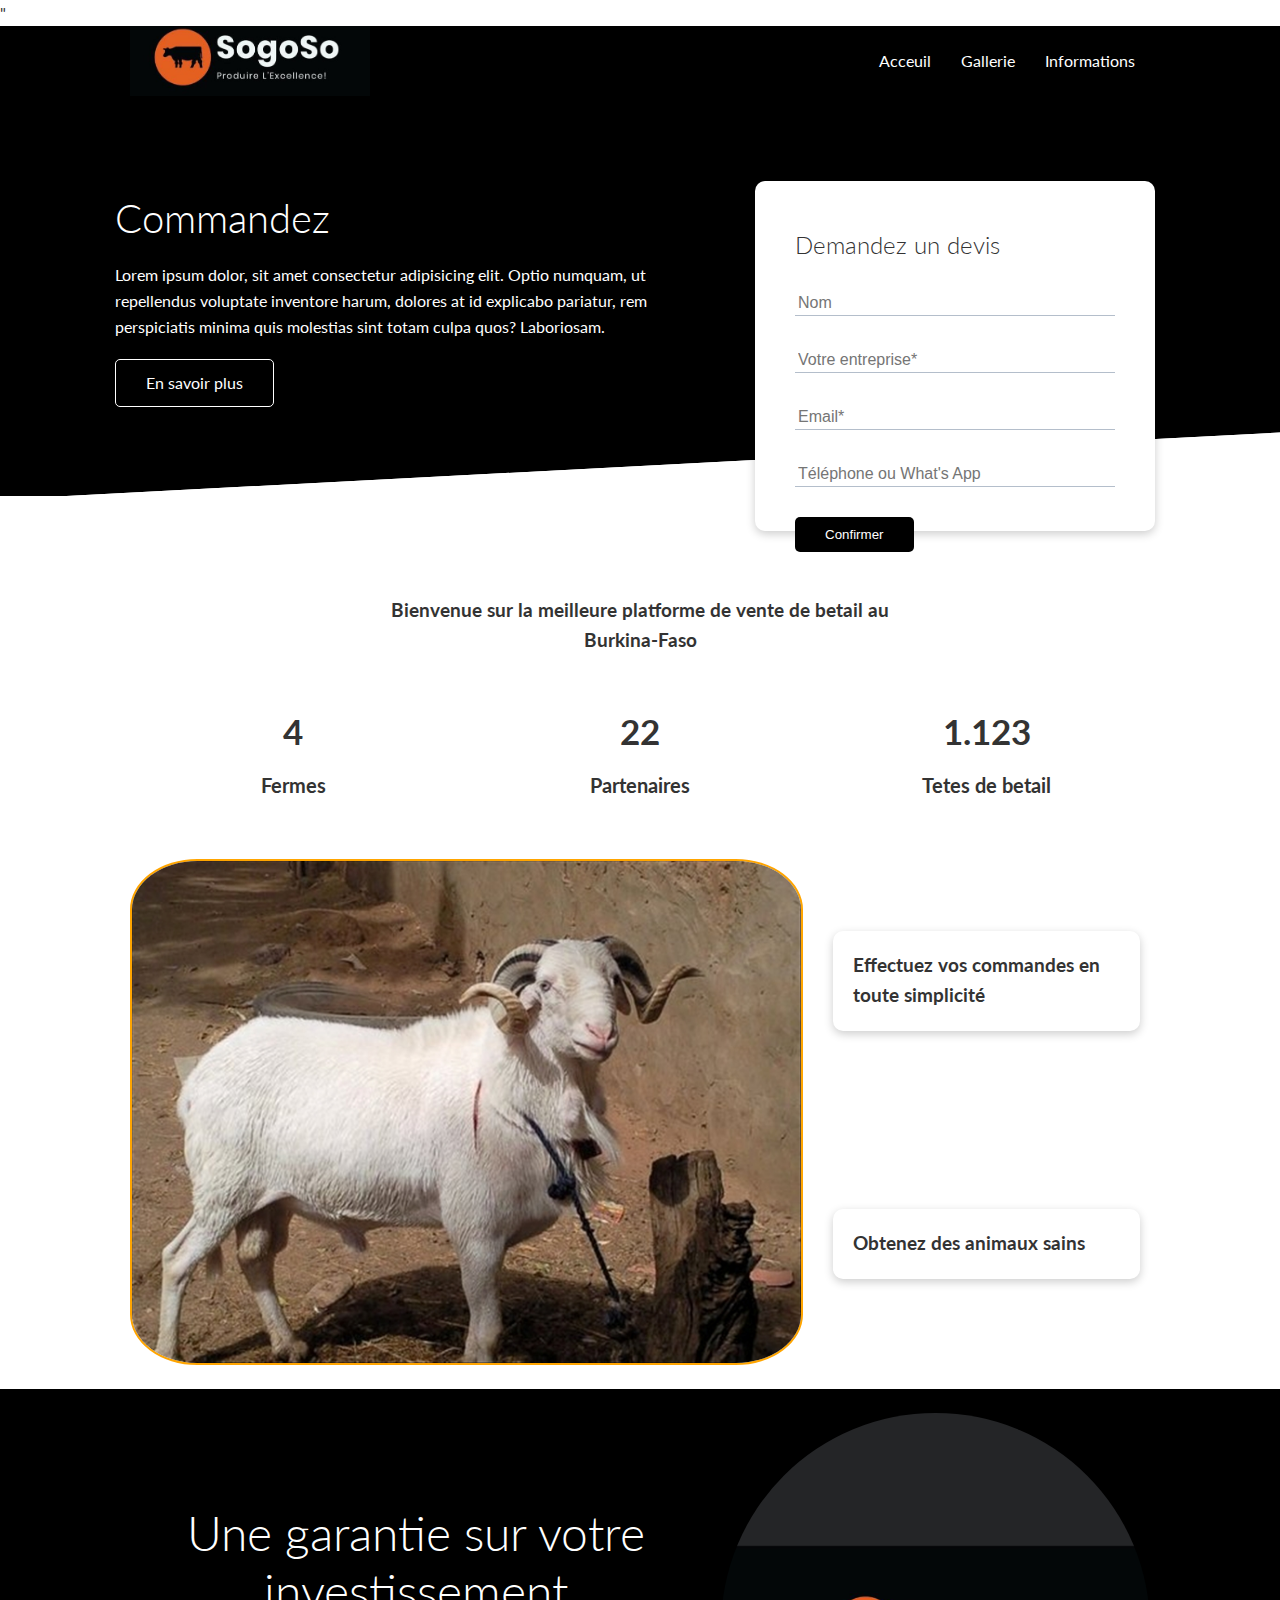
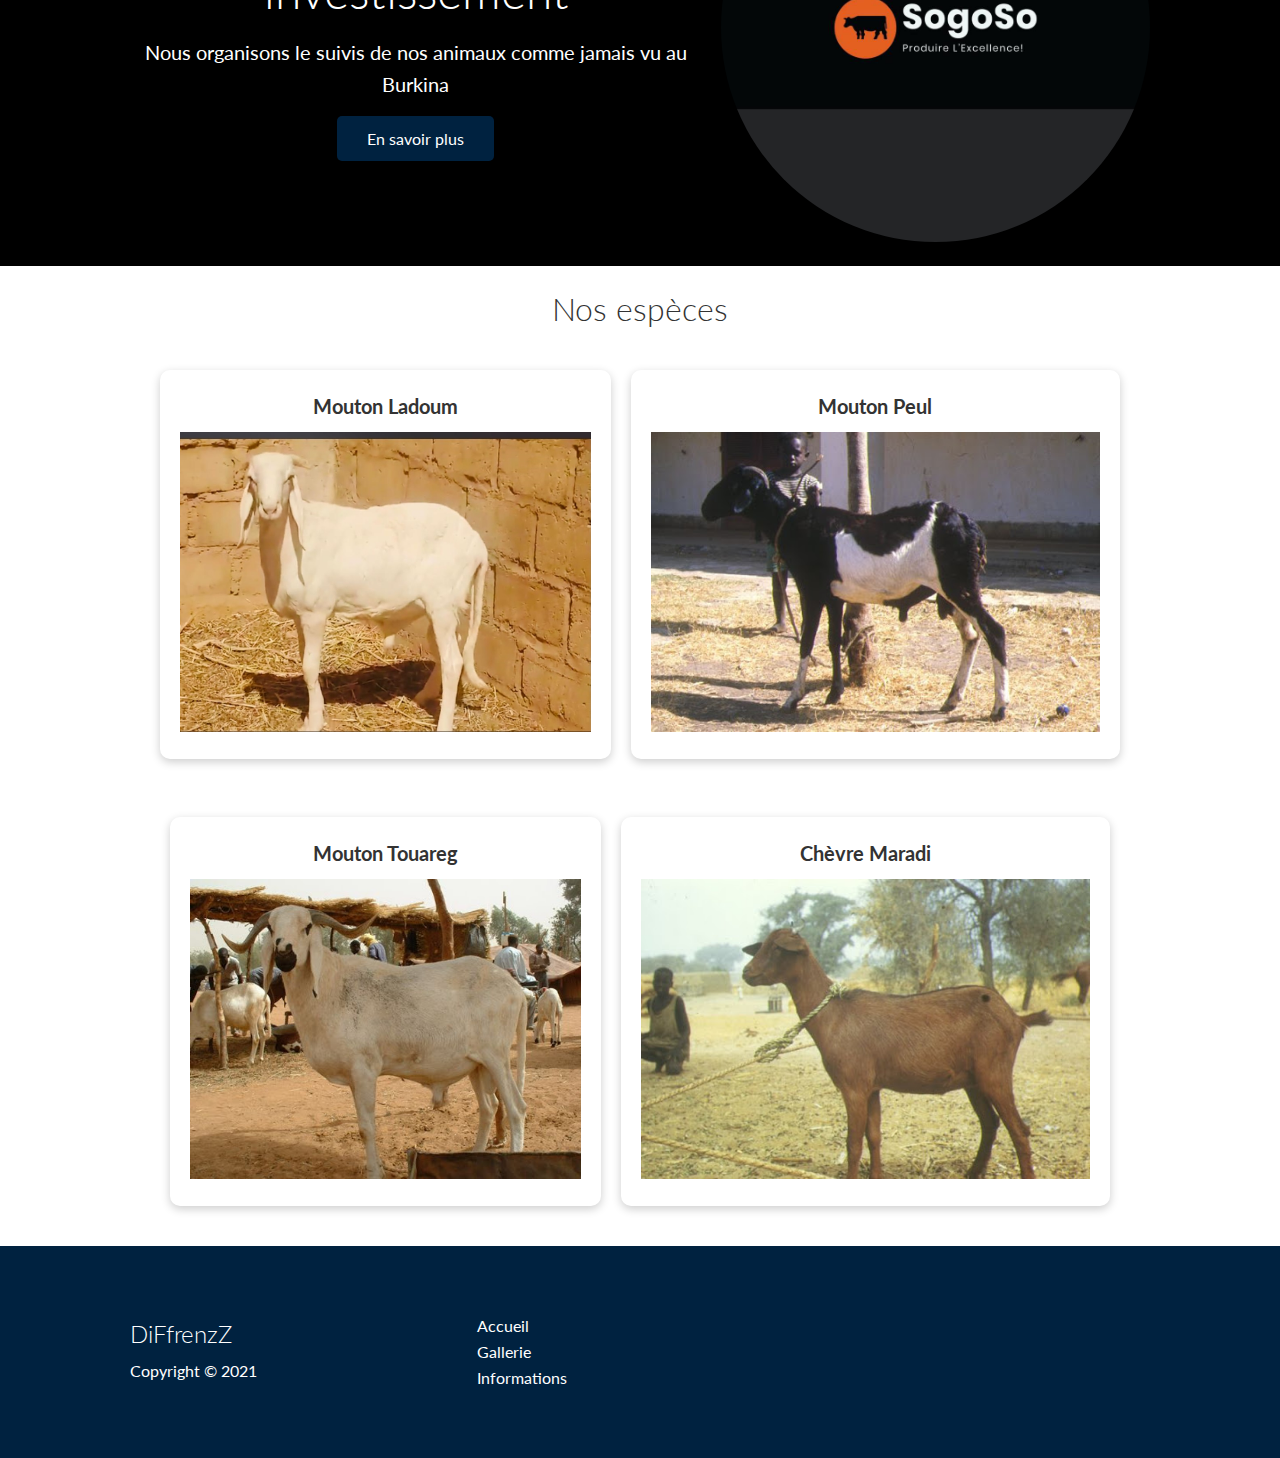
==== index.html @ 92f1dc46 "Initial commit" ====
<!DOCTYPE html>
<html lang="en">
<head>
    <meta charset="UTF-8">
    <meta http-equiv="X-UA-Compatible" content="IE=edge">
    <meta name="viewport" content="width=device-width, initial-scale=1.0">
    <link rel="stylesheet" href="https://cdnjs.cloudflare.com/ajax/libs/font-awesome/5.15.2/css/all.min.css" integrity="sha512-HK5fgLBL+xu6dm/Ii3z4xhlSUyZgTT9tuc/hSrtw6uzJOvgRr2a9jyxxT1ely+B+xFAmJKVSTbpM/CuL7qxO8w==" crossorigin="anonymous" />"
    <link rel="stylesheet" href="css/utilities.css">
    <link rel="stylesheet" href="css/style.css">
    <title>SogoSo | Second Website</title>
</head>
<body>
    <!-- Navbar -->
    <div class="navbar">
        <div class="container flex">
            <div class="logo">
                <img src="images/logo/sogoso.png.jpg">
        </div>
            <nav>
                <ul>
                    <li><a href="index.html">Acceuil</a></li>
                    <li><a href="features.html">Gallerie </a></li>
                    <li><a href="docs.html">Informations</a></li>
                </ul>
            </nav>
        </div>
    </div>

    <!-- Showcase -->
    <section class="showcase">
        <div class="container grid">
            <div class="showcase-text">
                <h1>Commandez</h1>
                <p>Lorem ipsum dolor, sit amet consectetur adipisicing elit. Optio numquam, ut repellendus voluptate inventore harum, dolores at id explicabo pariatur, rem perspiciatis minima quis molestias sint totam culpa quos? Laboriosam.   </p>
                <a href="features.html" class="btn btn-outline">En savoir plus</a>
            </div>

            <div class="showcase-form card">
                <h2>Demandez un devis</h2>
                 <form>
                    <div class="form-control">
                        <input type="text" name="name" placeholder="Nom" required>
                    </div>
                    <div class="form-control">
                        <input type="text" name="company" placeholder="Votre entreprise*">
                    </div>
                    <div class="form-control">
                        <input type="email" name="email" placeholder="Email*">
                    </div>
                    <div class="form-control">
                        <input type="tel" name="phone" placeholder="Téléphone ou What's App">
                    </div>
                    <input type="submit" value="Confirmer" class="btn btn-primary">
                </form>
            </div>
        </div>
    </section>

    <!-- Stats -->
    <section class="stats">
        <div class="container">
            <h3 class="stats-heading text-center my-1">
                Bienvenue sur la meilleure platforme de vente de betail au Burkina-Faso
            </h3>

            <div class="grid grid-3 text-center my-4">
                <div>
                    <i class="fas fa-home fa-3x"></i>
                    <h3>4</h3>
                    <p class="text-secondary">Fermes</p>
                </div>
                <div>
                    <i class="fas fa-users fa-3x"></i>
                    <h3>22</h3>
                    <p class="text-secondary">Partenaires</p>
                </div>
                <div>
                    <i class="fas fa-horse fa-3x"></i>
                    <h3>1.123</h3>
                    <p class="text-secondary">Tetes de betail</p>
                </div>
            </div>
        </div>
    </section>

    <!-- Cli -->
    <section class="cli">
        <div class="container grid">
            <img src="images/belier.jpg" alt="white ram">
            <div class="card">
                <h3>Effectuez vos commandes en toute simplicité</h3>
            </div>
            <div class="card">
                <h3>Obtenez des animaux sains</h3>
            </div>
        </div>
    </section>

    <!-- Cloud -->
    <section class="cloud bg-primary my-2 py-2">
        <div class="container grid">
            <div class="text-center">
                <h2 class="lg">Une garantie sur votre investissement</h2>
                <p class="lead my-1">Nous organisons le suivis de nos animaux comme jamais vu au Burkina</p>
                <a href="features.html" class=" btn btn-dark">En savoir plus</a>
            </div>
            <img src="images/sigle.jpg" alt="company symbol">
        </div>
    </section>

    <!-- Languages -->
    <section class="languages">
        <h2 class="md text-center my-2">
            Nos espèces
        </h2>
        <div class="container flex">
            <div class="card">
                <h4>Mouton Ladoum</h4>
                <img src="images/mouton-ladoum.jpg" alt="sheep ladoum" height="300px">
            </div>
            <div class="card">
                <h4>Mouton Peul</h4>
                <img src="images/mouton-peul.jpg" alt="sheep ladoum" height="300px">
            </div>
            <div class="card">
                <h4>Mouton Touareg</h4>
                <img src="images/mouton-touareg.jpg" alt="sheep ladoum" height="300px">
            </div>
            <div class="card">
                <h4>Chèvre Maradi</h4>
                <img src="images/chevre-maradi.jpg" alt="sheep ladoum" height="300px">
            </div>
        </div>
    </section>

    <!-- Footer -->
    <footer class="footer bg-dark py-5">
        <div class="container grid grid-3">
            <div>
                <h2>DiFfrenzZ</h2>
                <p>Copyright &copy; 2021</p>
            </div>
        <nav>
            <ul>
                <li><a href="index.html">Accueil</a></li>
                <li><a href="features.html">Gallerie </a></li>
                <li><a href="docs.html">Informations</a></li>
            </ul>
        </nav>
        <div class="social">
            <a href="https://www.facebook.com/FermeSogoSo/" target="_blank"><i class="fab fa-facebook fa-2x"></i></a>
            <a href="#"><i class="fab fa-instagram fa-2x"></i></a>
        </div>
        </div>
    </footer>
</body>
</html>
---- css/utilities.css ----
.container {
    max-width: 1100px;
    margin: 0 auto;
    overflow: auto;
    padding: 0 40px;
}

.card {
    background-color: #fff;
    color: #333;
    border-radius: 10px;
    box-shadow: 0 3px 10px rgba(0, 0, 0, 0.2);
    padding: 20px;
    margin: 10px;
}

.btn {
    display: inline-block;
    padding: 10px 30px;
    cursor: pointer;
    background-color: var(--primary-color);
    color: #fff;
    border: none;
    border-radius: 5px;
}

.btn:hover {
    transform: scale(0.98)
}

.btn-outline {
    background-color: transparent;
    border: 1px #fff solid;
}

/* Backgrounds & Colored Buttons*/
.bg-primary,
.btn-primary {
    background-color: var(--primary-color);
    color: #fff;
}

.bg-secondary,
.btn-secondary {
    background-color: var(--secondary-color);
    color: #fff;
}

.bg-dark,
.btn-dark {
    background-color: var(--dark-color);
    color: #fff;
}

.bg-light,
.btn-light {
    background-color: var(--light-color);
    color: #333;
}

.bg-primary a,
.btn-primary a,
.bg-secondary a,
.btn-secondary a,
.bg-dark a,
.btn-dark a,
.bg-light a,
.btn-light a {
    color: #fff
}


/* Text sizes */
.lead {
    font-size: 20px;
}

.sm {
    font-size: 1rem;
}

.md {
    font-size: 2rem;
}

.lg {
    font-size: 3rem;
}

.xl {
    font-size: 4rem;
}

.text-center {
    text-align: center;
}

.flex {
    display: flex;
    justify-content: center;
    align-items: center;
    height: 100%;
}

.grid {
    display: grid;
    grid-template-columns: repeat(2, 1fr);
    gap: 20px;
    justify-content: center;
    align-items: center;
    height: 100%;
}

.grid-3 {
    grid-template-columns: repeat(3, 1fr);
}

/* Margin */
.my-1 {
    margin: 1rem 0;
}
.my-2 {
    margin: 1.5rem 0;
}
.my-3 {
    margin: 2rem 0;
}
.my-4 {
    margin: 3rem 0;
}
.my-5 {
    margin: 4rem 0;
}

.m-1 {
    margin: 1rem;
}
.m-2 {
    margin: 1.5rem;
}
.m-3 {
    margin: 2rem;
}
.m-4 {
    margin: 3rem;
}
.m-5 {
    margin: 4rem;
}

/* Padding */
.py-1 {
    padding: 1rem 0;
}
.py-2 {
    padding: 1.5rem 0;
}
.py-3 {
    padding: 2rem 0;
}
.py-4 {
    padding: 3rem 0;
}
.py-5 {
    padding: 4rem 0;
}
.p-1 {
    margin: 1rem;
}
.p-2 {
    margin: 1.5rem;
}
.p-3 {
    margin: 2rem;
}
.p-4 {
    margin: 3rem;
}
.p-5 {
    margin: 4rem;
}
---- css/style.css ----
@import url('https://fonts.googleapis.com/css2?family=Lato&display=swap');

:root {
    --primary-color: black;
    --secondary-color: #1c3fa8;
    --dark-color:#002240;
    --light-color: #f4f4f4;
}

* {
    box-sizing: border-box;
    padding: 0;
    margin: 0;
}

body {
    font-family: 'Lato', sans-serif;
    color: #333;
    line-height: 1.6;
}

ul {
    list-style-type: none;
}

a {
    text-decoration: none;
}

h1, h2 {
    font-weight: 300;
    line-height: 1.2;
    margin: 10px 0;
}

p {
    margin: 10px 0;
}

img {
    width: 100%;
}

/* Navbar */
.navbar {
    background-color: var(--primary-color);
    color: #fff;
    height: 70px;
}

.navbar ul {
    display: flex;
}

.navbar a {
    color: #fff;
    padding: 10px;
    margin: 0 5px;
}

.navbar a:hover {
    border-bottom: 2px #fff solid;
}

.navbar .flex {
    justify-content: space-between;
}

.navbar .container {
    overflow: hidden;
}

/* logo */
 .navbar .container .logo img {
    max-width: 240px;
    height: auto;
    position: relative;
    overflow: hidden;
}

/* Showcase */
.showcase {
    height: 400px;
    background-color: var(--primary-color);
    color: #fff;
    position: relative;
}

.showcase h1 {
    font-size: 40px;
}

.showcase p {
    margin: 20px 0;
}

.showcase .grid {
    overflow: visible;
    grid-template-columns: 55% 45%;
    gap: 30px;
}

.showcase-text {
    animation: slideInFromLeft 1s ease-in;
}

.showcase-form {
    position: relative;
    top: 60px;
    height: 350px;
    width: 400px;
    padding: 40px;
    z-index: 100;
    justify-self: flex-end;
    animation: slideInFromRight 1s ease-in;
}

.showcase-form .form-control {
    margin: 30px 0;
}

.showcase-form input[type='text'],
.showcase-form input[type='email'],
.showcase-form input[type='tel'] {
    border: 0;
    border-bottom: 1px solid #b4becb;
    width: 100%;
    padding: 3px;
    font-size: 16px;
}

.showcase-form input:focus {
    outline: none;
}

.showcase::before,
.showcase::after {
    content: '';
    position: absolute;
    height: 100px;
    bottom: -70px;
    right: 0px;
    left: 0px;
    background: white;
    transform: skewY(-3deg);
    -webkit-transform: skewY(-3deg);
    -moz-transform: skewY(-3deg);
    -ms-transform: skewY(-3deg);
}

/* Stats */
.stats {
    padding-top: 100px;
    animation: slideInFromBottom 1s ease-in;
}

.stats-heading {
    max-width: 500px;
    margin: auto;
}

.stats .grid h3 {
    font-size: 35px;
}

.stats .grid p {
    font-size: 20px;
    font-weight: bold;
}

/* Cli */
.cli {
    animation: slideInFromBottom 1s ease-in;
}
.cli .grid {
    grid-template-columns: repeat(3, 1fr);
    grid-template-rows: repeat(2, 1fr);
}

.cli .grid > *:first-child {
    grid-column: 1/ span 2;
    grid-row: 1/ span 2;
}

.cli img {
    border: 2px solid orange;
    border-radius: 10%;
}

/* Cloud */
.cloud .grid {
    grid-template-columns: 4fr 3fr;
}

.cloud img {
    border-radius: 50%;
}

/* Languages */
.languages .flex {
    flex-wrap: wrap;
}

.languages .card {
    text-align: center;
    margin: 18px 10px 40px;
    transition: transform 0.2s ease;
}

.languages .card h4 {
    font-size: 20px;
    margin-bottom: 10px;
}

.languages .card:hover {
    transform: translateY(-15px);
}

/* Docs */
.docs-main h3 {
    margin: 20px 0;
  }

  .docs-main .grid {
    grid-template-columns: 1fr 2fr;
    align-items: flex-start;
  }

  .docs-main nav li {
    font-size: 17px;
    padding-bottom: 5px;
    margin-bottom: 5px;
    border-bottom: 1px #ccc solid;
  }

  .docs-main a:hover {
    font-weight: bold;
  }

/* Footer */
.footer .social a{
    margin: 0 10px;
}

/* Animations */
@keyframes slideInFromLeft {
    0% {
      transform: translateX(-100%);
    }

    100% {
      transform: translateX(0);
    }
  }

  @keyframes slideInFromRight {
    0% {
      transform: translateX(100%);
    }

    100% {
      transform: translateX(0);
    }
  }

  @keyframes slideInFromTop {
    0% {
      transform: translateY(-100%);
    }

    100% {
      transform: translateX(0);
    }
  }

  @keyframes slideInFromBottom {
    0% {
      transform: translateY(100%);
    }

    100% {
      transform: translateX(0);
    }
  }


/* Tablets and under */
@media(max-width: 768px) {
    .grid,
    .showcase .grid,
    .stats .grid,
    .cli .grid,
    .cloud .grid {
        grid-template-columns: 1fr;
        grid-template-rows: 1fr;
    }

    .showcase {
        height: auto;
    }

    .showcase-text {
        text-align: center;
        margin-top: 40px;
        animation: slideIn;
    }

    .showcase-form {
        justify-self: center;
        margin: auto;
    }

    .cli .grid {
    grid-template-columns: repeat(3, 1fr);
    grid-template-rows: repeat(2, 1fr);
}

    .cloud .grid {
        grid-template-columns: repeat(2, 1fr);
    }

    .languages img {
        max-width: 200px;
        max-height: 200px;
    }

}

/* Mobile */
@media(max-width: 500px) {
    .navbar {
        height: 110px;
    }

.navbar .flex {
    flex-direction:  column;
}

.navbar ul {
    padding: 10px;
    background-color: rgba(0, 0, 0, 0.1);
}

}
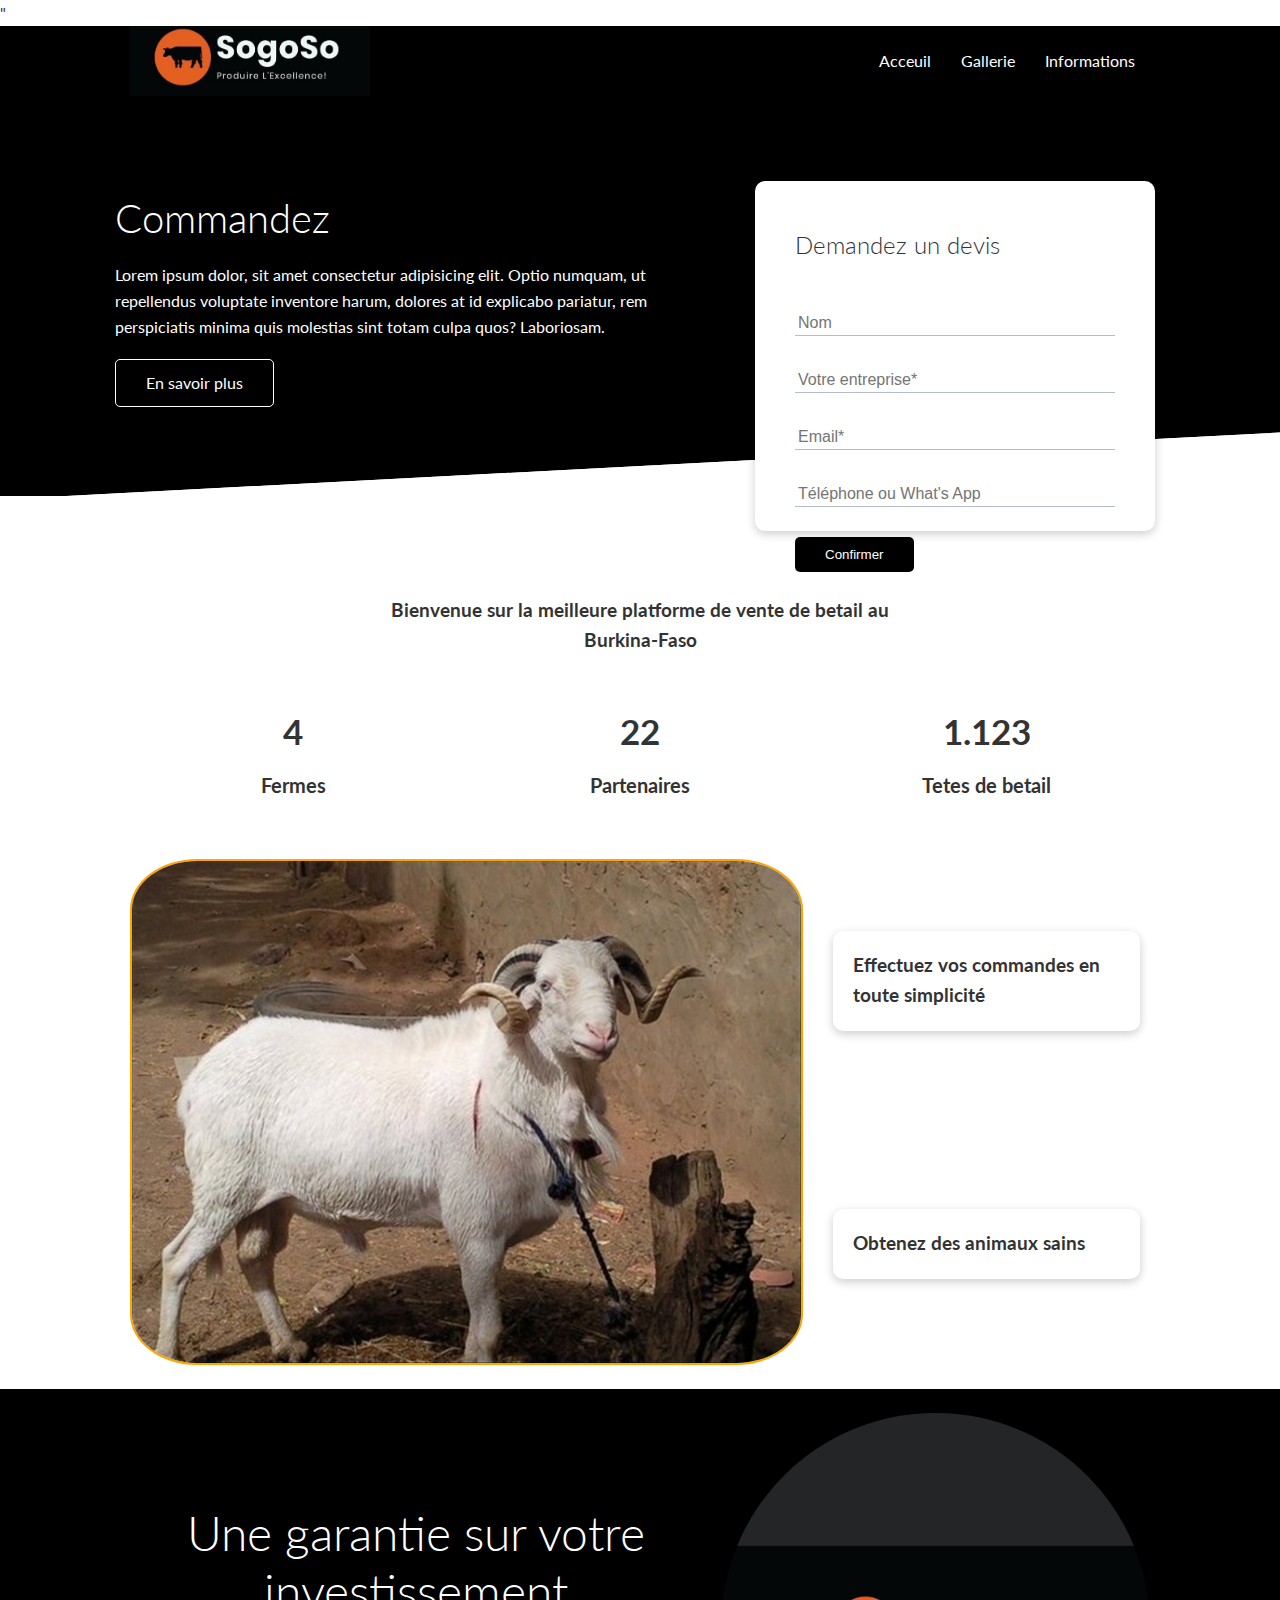
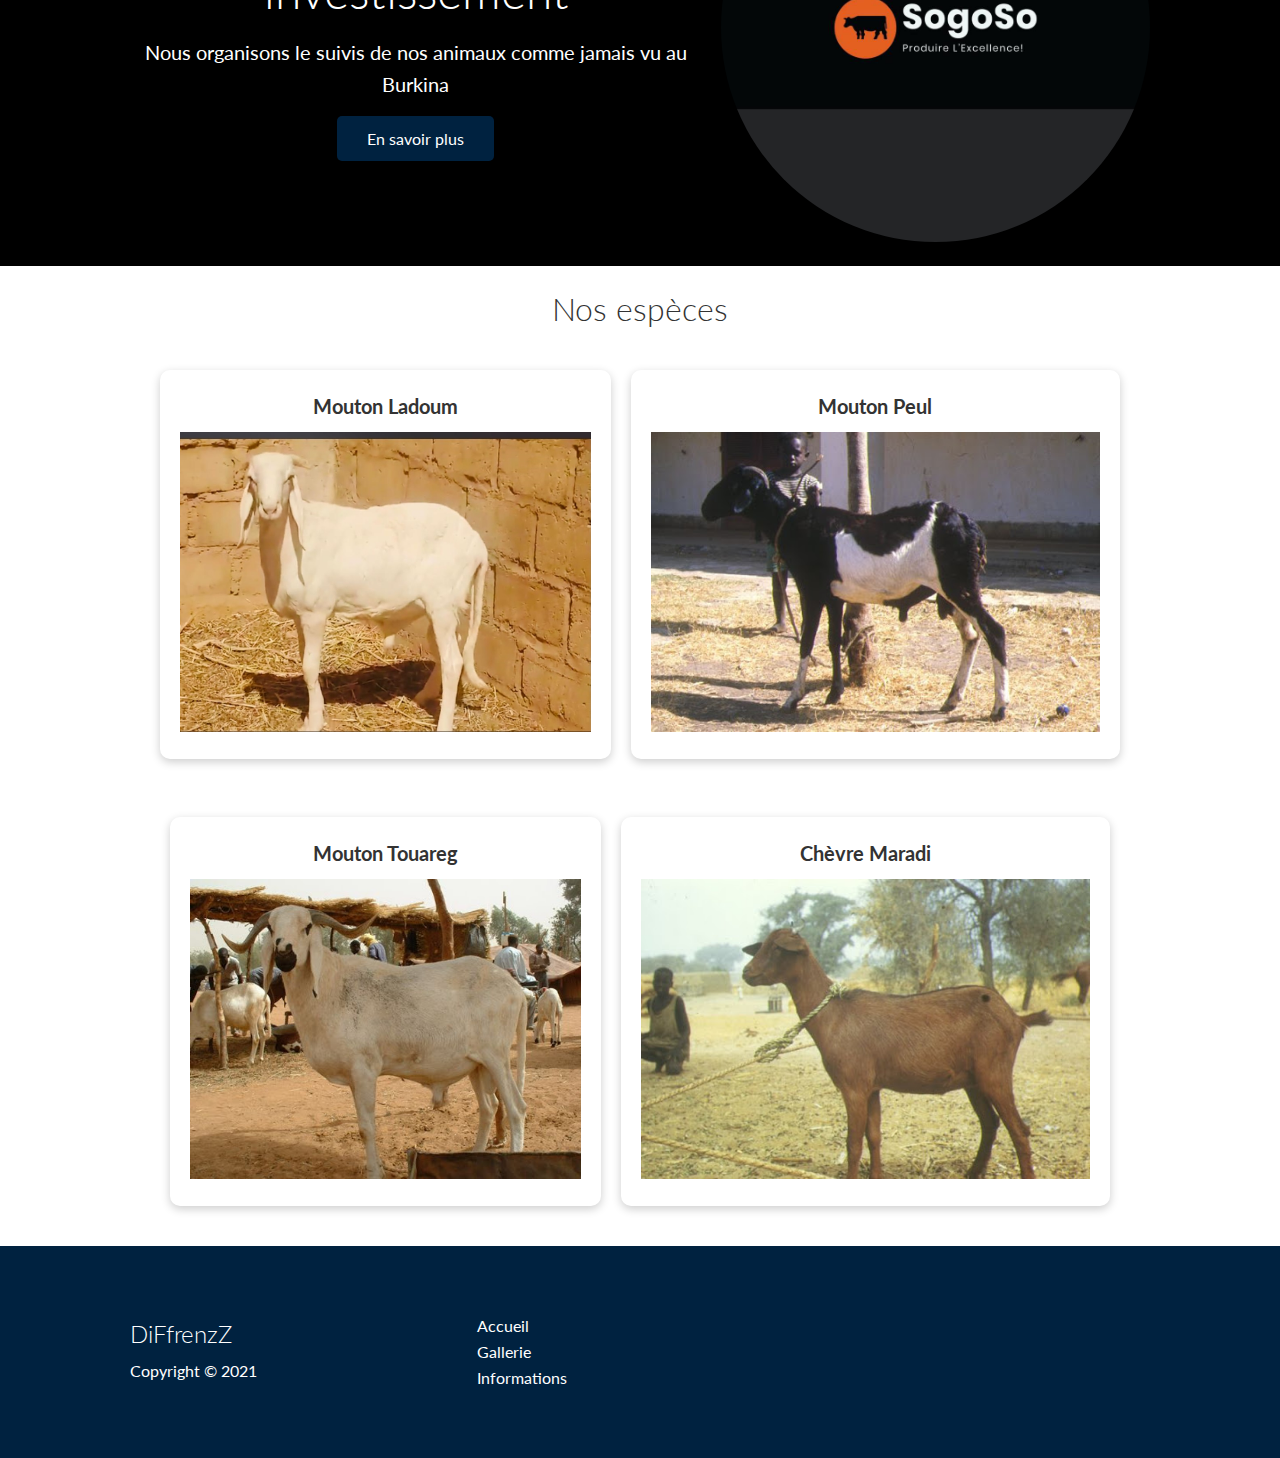
==== commit c3c89e96: "Form submission through Netlify" ====
--- a/index.html
+++ b/index.html
@@ -37,7 +37,11 @@
 
             <div class="showcase-form card">
                 <h2>Demandez un devis</h2>
-                 <form>
+                 <form name="devis" method="POST" netlify-honeypot="bot-field" data-netlify="true">
+                    <input type="hidden" name="form-name" value="devis">
+                    <p class="hidden">
+                        <label>Don’t fill this out if you’re human: <input name="bot-field" /></label>
+                      </p>
                     <div class="form-control">
                         <input type="text" name="name" placeholder="Nom" required>
                     </div>
--- a/css/style.css
+++ b/css/style.css
@@ -41,6 +41,17 @@
     width: 100%;
 }
 
+code,
+pre {
+    background: #333;
+    color: #fff;
+    padding: 10px;
+}
+
+.hidden {
+    visibility: hidden;
+    height: 0;
+}
 /* Navbar */
 .navbar {
     background-color: var(--primary-color);
